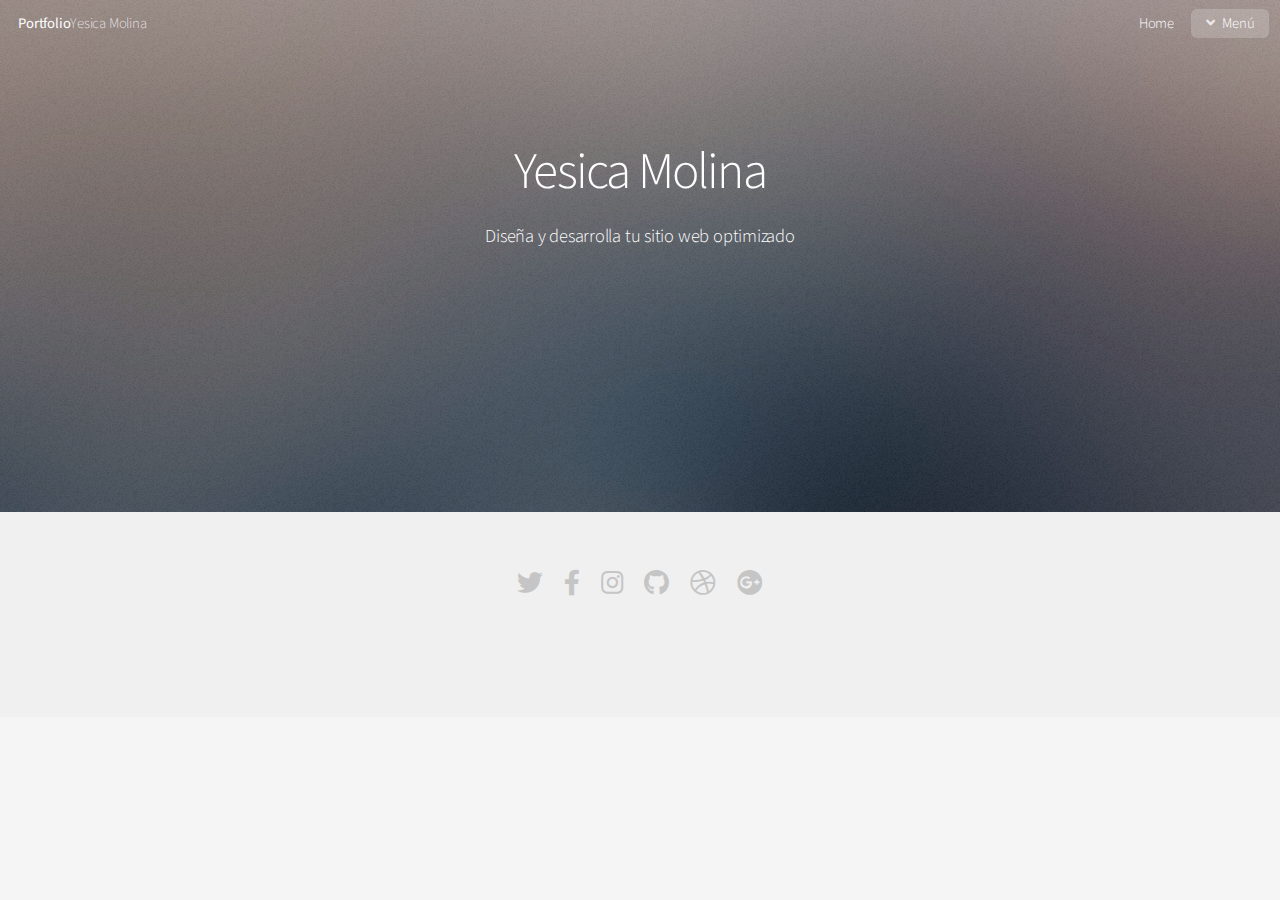
==== index.html @ 693f49d5 "primer commit" ====
<!DOCTYPE HTML>
<html>
	<head>
	<title>Portfolio Yesica Molina</title>
	<meta charset="utf-8">
	<meta name="viewport" content="width=device-width, initial-scale=1, user-scalable=no">
	<link rel="stylesheet" href="assets/css/main.css">
	<link href="https://cdn.jsdelivr.net/npm/bootstrap@5.2.0/dist/css/bootstrap.min.css" rel="stylesheet" integrity="sha384-gH2yIJqKdNHPEq0n4Mqa/HGKIhSkIHeL5AyhkYV8i59U5AR6csBvApHHNl/vI1Bx" crossorigin="anonymous">
</head>
<body class="landing">
	<div id="page-wrapper">

		<!-- Header -->
			<header id="header" class="reveal alt" style="">
				<h1><a href="index.html">Portfolio</a>Yesica Molina</h1>
				<nav id="nav">
					<ul>
						<li style="white-space: nowrap;"><a href="index.html">Home</a></li>
						<li class="opener active" style="user-select: none; cursor: pointer; white-space: nowrap; opacity: 1;">
							<a href="#" class="icon solid fa-angle-down">Men&uacute;</a>
							
						<ul class="" style="user-select: none; display: none; position: absolute;">
								<li style="white-space: nowrap;"><a href="nosotros.html" style="display: block;">Nosotros</a></li>
								<li style="white-space: nowrap;"><a href="portfolio.html" style="display: block;">Portfolio</a></li>
								<li style="white-space: nowrap;"><a href="servicios.html" style="display: block;">Servicios</a></li>
								<li style="white-space: nowrap;"><a href="contacto.html" style="display: block;">Contacto</a></li>
								<li class="opener" style="user-select: none; cursor: pointer; white-space: nowrap;"></li>

							</ul>
					</ul>
				</nav>
			</header>

		<!-- Banner -->
			<section id="banner">
				<h2>Yesica Molina</h2>
				<p>Diseña y desarrolla tu sitio web optimizado</p>

			</section>

		<!-- Footer -->
			<footer id="footer">
				<ul class="icons">
					<li><a href="#" class="icon brands fa-twitter"><span class="label">Twitter</span></a></li>
					<li><a href="#" class="icon brands fa-facebook-f"><span class="label">Facebook</span></a></li>
					<li><a href="#" class="icon brands fa-instagram"><span class="label">Instagram</span></a></li>
					<li><a href="#" class="icon brands fa-github"><span class="label">Github</span></a></li>
					<li><a href="#" class="icon brands fa-dribbble"><span class="label">Dribbble</span></a></li>
					<li><a href="#" class="icon brands fa-google-plus"><span class="label">Google+</span></a></li>
				</ul>

			</footer>

	</div>

	<!-- Scripts -->
		<script src="assets/js/jquery.min.js"></script>
		<script src="assets/js/jquery.dropotron.min.js"></script>
		<script src="assets/js/jquery.scrollex.min.js"></script>
		<script src="assets/js/browser.min.js"></script>
		<script src="assets/js/breakpoints.min.js"></script>
		<script src="assets/js/util.js"></script>
		<script src="assets/js/main.js"></script>

</body>
</html>
---- assets/css/main.css ----
@import url("fontawesome-all.min.css");
@import url("https://fonts.googleapis.com/css?family=Source+Sans+Pro:300,400,300italic,400italic");


	html, body, div, span, applet, object,
	iframe, h1, h2, h3, h4, h5, h6, p, blockquote,
	pre, a, abbr, acronym, address, big, cite,
	code, del, dfn, em, img, ins, kbd, q, s, samp,
	small, strike, strong, sub, sup, tt, var, b,
	u, i, center, dl, dt, dd, ol, ul, li, fieldset,
	form, label, legend, table, caption, tbody,
	tfoot, thead, tr, th, td, article, aside,
	canvas, details, embed, figure, figcaption,
	footer, header, hgroup, menu, nav, output, ruby,
	section, summary, time, mark, audio, video {
		margin: 0;
		padding: 0;
		border: 0;
		font-size: 100%;
		font: inherit;
		vertical-align: baseline;
	}

	article, aside, details, figcaption, figure,
	footer, header, hgroup, menu, nav, section {
		display: block;
	}

	body {
		line-height: 1;
	}

	ol, ul {
		list-style: none;
	}

	blockquote, q {
		quotes: none;
	}

		blockquote:before, blockquote:after, q:before, q:after {
			content: '';
			content: none;
		}

	table {
		border-collapse: collapse;
		border-spacing: 0;
	}

	body {
		-webkit-text-size-adjust: none;
	}

	mark {
		background-color: transparent;
		color: inherit;
	}

	input::-moz-focus-inner {
		border: 0;
		padding: 0;
	}

	input, select, textarea {
		-moz-appearance: none;
		-webkit-appearance: none;
		-ms-appearance: none;
		appearance: none;
	}

/* Basic */

	@-ms-viewport {
		width: device-width;
	}

	body {
		-ms-overflow-style: scrollbar;
	}

	@media screen and (max-width: 480px) {

		html, body {
			min-width: 320px;
		}

	}

	html {
		box-sizing: border-box;
	}

	*, *:before, *:after {
		box-sizing: inherit;
	}

	body {
		background: #f5f5f5;
	}

	body, input, select, textarea {
		color: #777;
		font-family: "Source Sans Pro", sans-serif;
		font-size: 16pt;
		font-weight: 300;
		line-height: 1.65em;
		letter-spacing: -0.015em;
	}

	a {
		-moz-transition: color 0.2s ease-in-out, border-bottom-color 0.2s ease-in-out;
		-webkit-transition: color 0.2s ease-in-out, border-bottom-color 0.2s ease-in-out;
		-ms-transition: color 0.2s ease-in-out, border-bottom-color 0.2s ease-in-out;
		transition: color 0.2s ease-in-out, border-bottom-color 0.2s ease-in-out;
		border-bottom: dotted 1px;
		color: #e89980;
		text-decoration: none;
	}

		a:hover {
			border-bottom-color: transparent;
		}

	strong, b {
		color: #646464;
		font-weight: 400;
	}

	em, i {
		font-style: italic;
	}

	p {
		margin: 0 0 2em 0;
	}

	h1, h2, h3, h4, h5, h6 {
		color: #646464;
		font-weight: 300;
		line-height: 1em;
		margin: 0 0 0.5em 0;
	}

		h1 a, h2 a, h3 a, h4 a, h5 a, h6 a {
			color: inherit;
			text-decoration: none;
		}

	h2 {
		font-size: 2.25em;
		line-height: 1.5em;
		letter-spacing: -0.035em;
	}

	h3 {
		font-size: 1.75em;
		line-height: 1.5em;
		letter-spacing: -0.025em;
	}

	h4 {
		font-size: 1.1em;
		line-height: 1.5em;
		letter-spacing: 0;
	}

	h5 {
		font-size: 0.9em;
		line-height: 1.5em;
		letter-spacing: 0;
	}

	h6 {
		font-size: 0.7em;
		line-height: 1.5em;
		letter-spacing: 0;
	}

	sub {
		font-size: 0.8em;
		position: relative;
		top: 0.5em;
	}

	sup {
		font-size: 0.8em;
		position: relative;
		top: -0.5em;
	}

	hr {
		border: 0;
		border-bottom: solid 2px #e5e5e5;
		margin: 2em 0;
	}

		hr.major {
			margin: 3em 0;
		}

	blockquote {
		border-left: solid 4px #e5e5e5;
		font-style: italic;
		margin: 0 0 2em 0;
		padding: 0.5em 0 0.5em 2em;
	}

	pre {
		-webkit-overflow-scrolling: touch;
		background: #f8f8f8;
		border-radius: 6px;
		border: solid 1px #e5e5e5;
		font-family: monospace;
		font-size: 0.9em;
		line-height: 1.75em;
		margin: 0 0 2em 0;
		overflow-x: auto;
		padding: 1em 1.5em;
	}

	code {
		background: #f8f8f8;
		border-radius: 6px;
		border: solid 1px #e5e5e5;
		font-family: monospace;
		font-size: 0.9em;
		margin: 0 0.25em;
		padding: 0.25em 0.65em;
	}

	.align-left {
		text-align: left;
	}

	.align-center {
		text-align: center;
	}

	.align-right {
		text-align: right;
	}

/* Row */

	.row {
		display: flex;
		flex-wrap: wrap;
		box-sizing: border-box;
		align-items: stretch;
	}

		.row > * {
			box-sizing: border-box;
		}

		.row.gtr-uniform > * > :last-child {
			margin-bottom: 0;
		}

		.row.aln-left {
			justify-content: flex-start;
		}

		.row.aln-center {
			justify-content: center;
		}

		.row.aln-right {
			justify-content: flex-end;
		}

		.row.aln-top {
			align-items: flex-start;
		}

		.row.aln-middle {
			align-items: center;
		}

		.row.aln-bottom {
			align-items: flex-end;
		}

		.row > .imp {
			order: -1;
		}

		.row > .col-1 {
			width: 8.33333%;
		}

		.row > .off-1 {
			margin-left: 8.33333%;
		}

		.row > .col-2 {
			width: 16.66667%;
		}

		.row > .off-2 {
			margin-left: 16.66667%;
		}

		.row > .col-3 {
			width: 25%;
		}

		.row > .off-3 {
			margin-left: 25%;
		}

		.row > .col-4 {
			width: 33.33333%;
		}

		.row > .off-4 {
			margin-left: 33.33333%;
		}

		.row > .col-5 {
			width: 41.66667%;
		}

		.row > .off-5 {
			margin-left: 41.66667%;
		}

		.row > .col-6 {
			width: 50%;
		}

		.row > .off-6 {
			margin-left: 50%;
		}

		.row > .col-7 {
			width: 58.33333%;
		}

		.row > .off-7 {
			margin-left: 58.33333%;
		}

		.row > .col-8 {
			width: 66.66667%;
		}

		.row > .off-8 {
			margin-left: 66.66667%;
		}

		.row > .col-9 {
			width: 75%;
		}

		.row > .off-9 {
			margin-left: 75%;
		}

		.row > .col-10 {
			width: 83.33333%;
		}

		.row > .off-10 {
			margin-left: 83.33333%;
		}

		.row > .col-11 {
			width: 91.66667%;
		}

		.row > .off-11 {
			margin-left: 91.66667%;
		}

		.row > .col-12 {
			width: 100%;
		}

		.row > .off-12 {
			margin-left: 100%;
		}

		.row.gtr-0 {
			margin-top: 0;
			margin-left: 0em;
		}

			.row.gtr-0 > * {
				padding: 0 0 0 0em;
			}

			.row.gtr-0.gtr-uniform {
				margin-top: 0em;
			}

				.row.gtr-0.gtr-uniform > * {
					padding-top: 0em;
				}

		.row.gtr-25 {
			margin-top: 0;
			margin-left: -0.5em;
		}

			.row.gtr-25 > * {
				padding: 0 0 0 0.5em;
			}

			.row.gtr-25.gtr-uniform {
				margin-top: -0.5em;
			}

				.row.gtr-25.gtr-uniform > * {
					padding-top: 0.5em;
				}

		.row.gtr-50 {
			margin-top: 0;
			margin-left: -1em;
		}

			.row.gtr-50 > * {
				padding: 0 0 0 1em;
			}

			.row.gtr-50.gtr-uniform {
				margin-top: -1em;
			}

				.row.gtr-50.gtr-uniform > * {
					padding-top: 1em;
				}

		.row {
			margin-top: 0;
			margin-left: -2em;
		}

			.row > * {
				padding: 0 0 0 2em;
			}

			.row.gtr-uniform {
				margin-top: -2em;
			}

				.row.gtr-uniform > * {
					padding-top: 2em;
				}

		.row.gtr-150 {
			margin-top: 0;
			margin-left: -3em;
		}

			.row.gtr-150 > * {
				padding: 0 0 0 3em;
			}

			.row.gtr-150.gtr-uniform {
				margin-top: -3em;
			}

				.row.gtr-150.gtr-uniform > * {
					padding-top: 3em;
				}

		.row.gtr-200 {
			margin-top: 0;
			margin-left: -4em;
		}

			.row.gtr-200 > * {
				padding: 0 0 0 4em;
			}

			.row.gtr-200.gtr-uniform {
				margin-top: -4em;
			}

				.row.gtr-200.gtr-uniform > * {
					padding-top: 4em;
				}

		@media screen and (max-width: 1680px) {

			.row {
				display: flex;
				flex-wrap: wrap;
				box-sizing: border-box;
				align-items: stretch;
			}

				.row > * {
					box-sizing: border-box;
				}

				.row.gtr-uniform > * > :last-child {
					margin-bottom: 0;
				}

				.row.aln-left {
					justify-content: flex-start;
				}

				.row.aln-center {
					justify-content: center;
				}

				.row.aln-right {
					justify-content: flex-end;
				}

				.row.aln-top {
					align-items: flex-start;
				}

				.row.aln-middle {
					align-items: center;
				}

				.row.aln-bottom {
					align-items: flex-end;
				}

				.row > .imp-wide {
					order: -1;
				}

				.row > .col-1-wide {
					width: 8.33333%;
				}

				.row > .off-1-wide {
					margin-left: 8.33333%;
				}

				.row > .col-2-wide {
					width: 16.66667%;
				}

				.row > .off-2-wide {
					margin-left: 16.66667%;
				}

				.row > .col-3-wide {
					width: 25%;
				}

				.row > .off-3-wide {
					margin-left: 25%;
				}

				.row > .col-4-wide {
					width: 33.33333%;
				}

				.row > .off-4-wide {
					margin-left: 33.33333%;
				}

				.row > .col-5-wide {
					width: 41.66667%;
				}

				.row > .off-5-wide {
					margin-left: 41.66667%;
				}

				.row > .col-6-wide {
					width: 50%;
				}

				.row > .off-6-wide {
					margin-left: 50%;
				}

				.row > .col-7-wide {
					width: 58.33333%;
				}

				.row > .off-7-wide {
					margin-left: 58.33333%;
				}

				.row > .col-8-wide {
					width: 66.66667%;
				}

				.row > .off-8-wide {
					margin-left: 66.66667%;
				}

				.row > .col-9-wide {
					width: 75%;
				}

				.row > .off-9-wide {
					margin-left: 75%;
				}

				.row > .col-10-wide {
					width: 83.33333%;
				}

				.row > .off-10-wide {
					margin-left: 83.33333%;
				}

				.row > .col-11-wide {
					width: 91.66667%;
				}

				.row > .off-11-wide {
					margin-left: 91.66667%;
				}

				.row > .col-12-wide {
					width: 100%;
				}

				.row > .off-12-wide {
					margin-left: 100%;
				}

				.row.gtr-0 {
					margin-top: 0;
					margin-left: 0em;
				}

					.row.gtr-0 > * {
						padding: 0 0 0 0em;
					}

					.row.gtr-0.gtr-uniform {
						margin-top: 0em;
					}

						.row.gtr-0.gtr-uniform > * {
							padding-top: 0em;
						}

				.row.gtr-25 {
					margin-top: 0;
					margin-left: -0.5em;
				}

					.row.gtr-25 > * {
						padding: 0 0 0 0.5em;
					}

					.row.gtr-25.gtr-uniform {
						margin-top: -0.5em;
					}

						.row.gtr-25.gtr-uniform > * {
							padding-top: 0.5em;
						}

				.row.gtr-50 {
					margin-top: 0;
					margin-left: -1em;
				}

					.row.gtr-50 > * {
						padding: 0 0 0 1em;
					}

					.row.gtr-50.gtr-uniform {
						margin-top: -1em;
					}

						.row.gtr-50.gtr-uniform > * {
							padding-top: 1em;
						}

				.row {
					margin-top: 0;
					margin-left: -2em;
				}

					.row > * {
						padding: 0 0 0 2em;
					}

					.row.gtr-uniform {
						margin-top: -2em;
					}

						.row.gtr-uniform > * {
							padding-top: 2em;
						}

				.row.gtr-150 {
					margin-top: 0;
					margin-left: -3em;
				}

					.row.gtr-150 > * {
						padding: 0 0 0 3em;
					}

					.row.gtr-150.gtr-uniform {
						margin-top: -3em;
					}

						.row.gtr-150.gtr-uniform > * {
							padding-top: 3em;
						}

				.row.gtr-200 {
					margin-top: 0;
					margin-left: -4em;
				}

					.row.gtr-200 > * {
						padding: 0 0 0 4em;
					}

					.row.gtr-200.gtr-uniform {
						margin-top: -4em;
					}

						.row.gtr-200.gtr-uniform > * {
							padding-top: 4em;
						}

		}

		@media screen and (max-width: 1280px) {

			.row {
				display: flex;
				flex-wrap: wrap;
				box-sizing: border-box;
				align-items: stretch;
			}

				.row > * {
					box-sizing: border-box;
				}

				.row.gtr-uniform > * > :last-child {
					margin-bottom: 0;
				}

				.row.aln-left {
					justify-content: flex-start;
				}

				.row.aln-center {
					justify-content: center;
				}

				.row.aln-right {
					justify-content: flex-end;
				}

				.row.aln-top {
					align-items: flex-start;
				}

				.row.aln-middle {
					align-items: center;
				}

				.row.aln-bottom {
					align-items: flex-end;
				}

				.row > .imp-normal {
					order: -1;
				}

				.row > .col-1-normal {
					width: 8.33333%;
				}

				.row > .off-1-normal {
					margin-left: 8.33333%;
				}

				.row > .col-2-normal {
					width: 16.66667%;
				}

				.row > .off-2-normal {
					margin-left: 16.66667%;
				}

				.row > .col-3-normal {
					width: 25%;
				}

				.row > .off-3-normal {
					margin-left: 25%;
				}

				.row > .col-4-normal {
					width: 33.33333%;
				}

				.row > .off-4-normal {
					margin-left: 33.33333%;
				}

				.row > .col-5-normal {
					width: 41.66667%;
				}

				.row > .off-5-normal {
					margin-left: 41.66667%;
				}

				.row > .col-6-normal {
					width: 50%;
				}

				.row > .off-6-normal {
					margin-left: 50%;
				}

				.row > .col-7-normal {
					width: 58.33333%;
				}

				.row > .off-7-normal {
					margin-left: 58.33333%;
				}

				.row > .col-8-normal {
					width: 66.66667%;
				}

				.row > .off-8-normal {
					margin-left: 66.66667%;
				}

				.row > .col-9-normal {
					width: 75%;
				}

				.row > .off-9-normal {
					margin-left: 75%;
				}

				.row > .col-10-normal {
					width: 83.33333%;
				}

				.row > .off-10-normal {
					margin-left: 83.33333%;
				}

				.row > .col-11-normal {
					width: 91.66667%;
				}

				.row > .off-11-normal {
					margin-left: 91.66667%;
				}

				.row > .col-12-normal {
					width: 100%;
				}

				.row > .off-12-normal {
					margin-left: 100%;
				}

				.row.gtr-0 {
					margin-top: 0;
					margin-left: 0em;
				}

					.row.gtr-0 > * {
						padding: 0 0 0 0em;
					}

					.row.gtr-0.gtr-uniform {
						margin-top: 0em;
					}

						.row.gtr-0.gtr-uniform > * {
							padding-top: 0em;
						}

				.row.gtr-25 {
					margin-top: 0;
					margin-left: -0.5em;
				}

					.row.gtr-25 > * {
						padding: 0 0 0 0.5em;
					}

					.row.gtr-25.gtr-uniform {
						margin-top: -0.5em;
					}

						.row.gtr-25.gtr-uniform > * {
							padding-top: 0.5em;
						}

				.row.gtr-50 {
					margin-top: 0;
					margin-left: -1em;
				}

					.row.gtr-50 > * {
						padding: 0 0 0 1em;
					}

					.row.gtr-50.gtr-uniform {
						margin-top: -1em;
					}

						.row.gtr-50.gtr-uniform > * {
							padding-top: 1em;
						}

				.row {
					margin-top: 0;
					margin-left: -2em;
				}

					.row > * {
						padding: 0 0 0 2em;
					}

					.row.gtr-uniform {
						margin-top: -2em;
					}

						.row.gtr-uniform > * {
							padding-top: 2em;
						}

				.row.gtr-150 {
					margin-top: 0;
					margin-left: -3em;
				}

					.row.gtr-150 > * {
						padding: 0 0 0 3em;
					}

					.row.gtr-150.gtr-uniform {
						margin-top: -3em;
					}

						.row.gtr-150.gtr-uniform > * {
							padding-top: 3em;
						}

				.row.gtr-200 {
					margin-top: 0;
					margin-left: -4em;
				}

					.row.gtr-200 > * {
						padding: 0 0 0 4em;
					}

					.row.gtr-200.gtr-uniform {
						margin-top: -4em;
					}

						.row.gtr-200.gtr-uniform > * {
							padding-top: 4em;
						}

		}

		@media screen and (max-width: 980px) {

			.row {
				display: flex;
				flex-wrap: wrap;
				box-sizing: border-box;
				align-items: stretch;
			}

				.row > * {
					box-sizing: border-box;
				}

				.row.gtr-uniform > * > :last-child {
					margin-bottom: 0;
				}

				.row.aln-left {
					justify-content: flex-start;
				}

				.row.aln-center {
					justify-content: center;
				}

				.row.aln-right {
					justify-content: flex-end;
				}

				.row.aln-top {
					align-items: flex-start;
				}

				.row.aln-middle {
					align-items: center;
				}

				.row.aln-bottom {
					align-items: flex-end;
				}

				.row > .imp-narrow {
					order: -1;
				}

				.row > .col-1-narrow {
					width: 8.33333%;
				}

				.row > .off-1-narrow {
					margin-left: 8.33333%;
				}

				.row > .col-2-narrow {
					width: 16.66667%;
				}

				.row > .off-2-narrow {
					margin-left: 16.66667%;
				}

				.row > .col-3-narrow {
					width: 25%;
				}

				.row > .off-3-narrow {
					margin-left: 25%;
				}

				.row > .col-4-narrow {
					width: 33.33333%;
				}

				.row > .off-4-narrow {
					margin-left: 33.33333%;
				}

				.row > .col-5-narrow {
					width: 41.66667%;
				}

				.row > .off-5-narrow {
					margin-left: 41.66667%;
				}

				.row > .col-6-narrow {
					width: 50%;
				}

				.row > .off-6-narrow {
					margin-left: 50%;
				}

				.row > .col-7-narrow {
					width: 58.33333%;
				}

				.row > .off-7-narrow {
					margin-left: 58.33333%;
				}

				.row > .col-8-narrow {
					width: 66.66667%;
				}

				.row > .off-8-narrow {
					margin-left: 66.66667%;
				}

				.row > .col-9-narrow {
					width: 75%;
				}

				.row > .off-9-narrow {
					margin-left: 75%;
				}

				.row > .col-10-narrow {
					width: 83.33333%;
				}

				.row > .off-10-narrow {
					margin-left: 83.33333%;
				}

				.row > .col-11-narrow {
					width: 91.66667%;
				}

				.row > .off-11-narrow {
					margin-left: 91.66667%;
				}

				.row > .col-12-narrow {
					width: 100%;
				}

				.row > .off-12-narrow {
					margin-left: 100%;
				}

				.row.gtr-0 {
					margin-top: 0;
					margin-left: 0em;
				}

					.row.gtr-0 > * {
						padding: 0 0 0 0em;
					}

					.row.gtr-0.gtr-uniform {
						margin-top: 0em;
					}

						.row.gtr-0.gtr-uniform > * {
							padding-top: 0em;
						}

				.row.gtr-25 {
					margin-top: 0;
					margin-left: -0.5em;
				}

					.row.gtr-25 > * {
						padding: 0 0 0 0.5em;
					}

					.row.gtr-25.gtr-uniform {
						margin-top: -0.5em;
					}

						.row.gtr-25.gtr-uniform > * {
							padding-top: 0.5em;
						}

				.row.gtr-50 {
					margin-top: 0;
					margin-left: -1em;
				}

					.row.gtr-50 > * {
						padding: 0 0 0 1em;
					}

					.row.gtr-50.gtr-uniform {
						margin-top: -1em;
					}

						.row.gtr-50.gtr-uniform > * {
							padding-top: 1em;
						}

				.row {
					margin-top: 0;
					margin-left: -2em;
				}

					.row > * {
						padding: 0 0 0 2em;
					}

					.row.gtr-uniform {
						margin-top: -2em;
					}

						.row.gtr-uniform > * {
							padding-top: 2em;
						}

				.row.gtr-150 {
					margin-top: 0;
					margin-left: -3em;
				}

					.row.gtr-150 > * {
						padding: 0 0 0 3em;
					}

					.row.gtr-150.gtr-uniform {
						margin-top: -3em;
					}

						.row.gtr-150.gtr-uniform > * {
							padding-top: 3em;
						}

				.row.gtr-200 {
					margin-top: 0;
					margin-left: -4em;
				}

					.row.gtr-200 > * {
						padding: 0 0 0 4em;
					}

					.row.gtr-200.gtr-uniform {
						margin-top: -4em;
					}

						.row.gtr-200.gtr-uniform > * {
							padding-top: 4em;
						}

		}

		@media screen and (max-width: 840px) {

			.row {
				display: flex;
				flex-wrap: wrap;
				box-sizing: border-box;
				align-items: stretch;
			}

				.row > * {
					box-sizing: border-box;
				}

				.row.gtr-uniform > * > :last-child {
					margin-bottom: 0;
				}

				.row.aln-left {
					justify-content: flex-start;
				}

				.row.aln-center {
					justify-content: center;
				}

				.row.aln-right {
					justify-content: flex-end;
				}

				.row.aln-top {
					align-items: flex-start;
				}

				.row.aln-middle {
					align-items: center;
				}

				.row.aln-bottom {
					align-items: flex-end;
				}

				.row > .imp-narrower {
					order: -1;
				}

				.row > .col-1-narrower {
					width: 8.33333%;
				}

				.row > .off-1-narrower {
					margin-left: 8.33333%;
				}

				.row > .col-2-narrower {
					width: 16.66667%;
				}

				.row > .off-2-narrower {
					margin-left: 16.66667%;
				}

				.row > .col-3-narrower {
					width: 25%;
				}

				.row > .off-3-narrower {
					margin-left: 25%;
				}

				.row > .col-4-narrower {
					width: 33.33333%;
				}

				.row > .off-4-narrower {
					margin-left: 33.33333%;
				}

				.row > .col-5-narrower {
					width: 41.66667%;
				}

				.row > .off-5-narrower {
					margin-left: 41.66667%;
				}

				.row > .col-6-narrower {
					width: 50%;
				}

				.row > .off-6-narrower {
					margin-left: 50%;
				}

				.row > .col-7-narrower {
					width: 58.33333%;
				}

				.row > .off-7-narrower {
					margin-left: 58.33333%;
				}

				.row > .col-8-narrower {
					width: 66.66667%;
				}

				.row > .off-8-narrower {
					margin-left: 66.66667%;
				}

				.row > .col-9-narrower {
					width: 75%;
				}

				.row > .off-9-narrower {
					margin-left: 75%;
				}

				.row > .col-10-narrower {
					width: 83.33333%;
				}

				.row > .off-10-narrower {
					margin-left: 83.33333%;
				}

				.row > .col-11-narrower {
					width: 91.66667%;
				}

				.row > .off-11-narrower {
					margin-left: 91.66667%;
				}

				.row > .col-12-narrower {
					width: 100%;
				}

				.row > .off-12-narrower {
					margin-left: 100%;
				}

				.row.gtr-0 {
					margin-top: 0;
					margin-left: 0em;
				}

					.row.gtr-0 > * {
						padding: 0 0 0 0em;
					}

					.row.gtr-0.gtr-uniform {
						margin-top: 0em;
					}

						.row.gtr-0.gtr-uniform > * {
							padding-top: 0em;
						}

				.row.gtr-25 {
					margin-top: 0;
					margin-left: -0.5em;
				}

					.row.gtr-25 > * {
						padding: 0 0 0 0.5em;
					}

					.row.gtr-25.gtr-uniform {
						margin-top: -0.5em;
					}

						.row.gtr-25.gtr-uniform > * {
							padding-top: 0.5em;
						}

				.row.gtr-50 {
					margin-top: 0;
					margin-left: -1em;
				}

					.row.gtr-50 > * {
						padding: 0 0 0 1em;
					}

					.row.gtr-50.gtr-uniform {
						margin-top: -1em;
					}

						.row.gtr-50.gtr-uniform > * {
							padding-top: 1em;
						}

				.row {
					margin-top: 0;
					margin-left: -2em;
				}

					.row > * {
						padding: 0 0 0 2em;
					}

					.row.gtr-uniform {
						margin-top: -2em;
					}

						.row.gtr-uniform > * {
							padding-top: 2em;
						}

				.row.gtr-150 {
					margin-top: 0;
					margin-left: -3em;
				}

					.row.gtr-150 > * {
						padding: 0 0 0 3em;
					}

					.row.gtr-150.gtr-uniform {
						margin-top: -3em;
					}

						.row.gtr-150.gtr-uniform > * {
							padding-top: 3em;
						}

				.row.gtr-200 {
					margin-top: 0;
					margin-left: -4em;
				}

					.row.gtr-200 > * {
						padding: 0 0 0 4em;
					}

					.row.gtr-200.gtr-uniform {
						margin-top: -4em;
					}

						.row.gtr-200.gtr-uniform > * {
							padding-top: 4em;
						}

		}

		@media screen and (max-width: 736px) {

			.row {
				display: flex;
				flex-wrap: wrap;
				box-sizing: border-box;
				align-items: stretch;
			}

				.row > * {
					box-sizing: border-box;
				}

				.row.gtr-uniform > * > :last-child {
					margin-bottom: 0;
				}

				.row.aln-left {
					justify-content: flex-start;
				}

				.row.aln-center {
					justify-content: center;
				}

				.row.aln-right {
					justify-content: flex-end;
				}

				.row.aln-top {
					align-items: flex-start;
				}

				.row.aln-middle {
					align-items: center;
				}

				.row.aln-bottom {
					align-items: flex-end;
				}

				.row > .imp-mobile {
					order: -1;
				}

				.row > .col-1-mobile {
					width: 8.33333%;
				}

				.row > .off-1-mobile {
					margin-left: 8.33333%;
				}

				.row > .col-2-mobile {
					width: 16.66667%;
				}

				.row > .off-2-mobile {
					margin-left: 16.66667%;
				}

				.row > .col-3-mobile {
					width: 25%;
				}

				.row > .off-3-mobile {
					margin-left: 25%;
				}

				.row > .col-4-mobile {
					width: 33.33333%;
				}

				.row > .off-4-mobile {
					margin-left: 33.33333%;
				}

				.row > .col-5-mobile {
					width: 41.66667%;
				}

				.row > .off-5-mobile {
					margin-left: 41.66667%;
				}

				.row > .col-6-mobile {
					width: 50%;
				}

				.row > .off-6-mobile {
					margin-left: 50%;
				}

				.row > .col-7-mobile {
					width: 58.33333%;
				}

				.row > .off-7-mobile {
					margin-left: 58.33333%;
				}

				.row > .col-8-mobile {
					width: 66.66667%;
				}

				.row > .off-8-mobile {
					margin-left: 66.66667%;
				}

				.row > .col-9-mobile {
					width: 75%;
				}

				.row > .off-9-mobile {
					margin-left: 75%;
				}

				.row > .col-10-mobile {
					width: 83.33333%;
				}

				.row > .off-10-mobile {
					margin-left: 83.33333%;
				}

				.row > .col-11-mobile {
					width: 91.66667%;
				}

				.row > .off-11-mobile {
					margin-left: 91.66667%;
				}

				.row > .col-12-mobile {
					width: 100%;
				}

				.row > .off-12-mobile {
					margin-left: 100%;
				}

				.row.gtr-0 {
					margin-top: 0;
					margin-left: 0em;
				}

					.row.gtr-0 > * {
						padding: 0 0 0 0em;
					}

					.row.gtr-0.gtr-uniform {
						margin-top: 0em;
					}

						.row.gtr-0.gtr-uniform > * {
							padding-top: 0em;
						}

				.row.gtr-25 {
					margin-top: 0;
					margin-left: -0.5em;
				}

					.row.gtr-25 > * {
						padding: 0 0 0 0.5em;
					}

					.row.gtr-25.gtr-uniform {
						margin-top: -0.5em;
					}

						.row.gtr-25.gtr-uniform > * {
							padding-top: 0.5em;
						}

				.row.gtr-50 {
					margin-top: 0;
					margin-left: -1em;
				}

					.row.gtr-50 > * {
						padding: 0 0 0 1em;
					}

					.row.gtr-50.gtr-uniform {
						margin-top: -1em;
					}

						.row.gtr-50.gtr-uniform > * {
							padding-top: 1em;
						}

				.row {
					margin-top: 0;
					margin-left: -2em;
				}

					.row > * {
						padding: 0 0 0 2em;
					}

					.row.gtr-uniform {
						margin-top: -2em;
					}

						.row.gtr-uniform > * {
							padding-top: 2em;
						}

				.row.gtr-150 {
					margin-top: 0;
					margin-left: -3em;
				}

					.row.gtr-150 > * {
						padding: 0 0 0 3em;
					}

					.row.gtr-150.gtr-uniform {
						margin-top: -3em;
					}

						.row.gtr-150.gtr-uniform > * {
							padding-top: 3em;
						}

				.row.gtr-200 {
					margin-top: 0;
					margin-left: -4em;
				}

					.row.gtr-200 > * {
						padding: 0 0 0 4em;
					}

					.row.gtr-200.gtr-uniform {
						margin-top: -4em;
					}

						.row.gtr-200.gtr-uniform > * {
							padding-top: 4em;
						}

		}

		@media screen and (max-width: 480px) {

			.row {
				display: flex;
				flex-wrap: wrap;
				box-sizing: border-box;
				align-items: stretch;
			}

				.row > * {
					box-sizing: border-box;
				}

				.row.gtr-uniform > * > :last-child {
					margin-bottom: 0;
				}

				.row.aln-left {
					justify-content: flex-start;
				}

				.row.aln-center {
					justify-content: center;
				}

				.row.aln-right {
					justify-content: flex-end;
				}

				.row.aln-top {
					align-items: flex-start;
				}

				.row.aln-middle {
					align-items: center;
				}

				.row.aln-bottom {
					align-items: flex-end;
				}

				.row > .imp-mobilep {
					order: -1;
				}

				.row > .col-1-mobilep {
					width: 8.33333%;
				}

				.row > .off-1-mobilep {
					margin-left: 8.33333%;
				}

				.row > .col-2-mobilep {
					width: 16.66667%;
				}

				.row > .off-2-mobilep {
					margin-left: 16.66667%;
				}

				.row > .col-3-mobilep {
					width: 25%;
				}

				.row > .off-3-mobilep {
					margin-left: 25%;
				}

				.row > .col-4-mobilep {
					width: 33.33333%;
				}

				.row > .off-4-mobilep {
					margin-left: 33.33333%;
				}

				.row > .col-5-mobilep {
					width: 41.66667%;
				}

				.row > .off-5-mobilep {
					margin-left: 41.66667%;
				}

				.row > .col-6-mobilep {
					width: 50%;
				}

				.row > .off-6-mobilep {
					margin-left: 50%;
				}

				.row > .col-7-mobilep {
					width: 58.33333%;
				}

				.row > .off-7-mobilep {
					margin-left: 58.33333%;
				}

				.row > .col-8-mobilep {
					width: 66.66667%;
				}

				.row > .off-8-mobilep {
					margin-left: 66.66667%;
				}

				.row > .col-9-mobilep {
					width: 75%;
				}

				.row > .off-9-mobilep {
					margin-left: 75%;
				}

				.row > .col-10-mobilep {
					width: 83.33333%;
				}

				.row > .off-10-mobilep {
					margin-left: 83.33333%;
				}

				.row > .col-11-mobilep {
					width: 91.66667%;
				}

				.row > .off-11-mobilep {
					margin-left: 91.66667%;
				}

				.row > .col-12-mobilep {
					width: 100%;
				}

				.row > .off-12-mobilep {
					margin-left: 100%;
				}

				.row.gtr-0 {
					margin-top: 0;
					margin-left: 0em;
				}

					.row.gtr-0 > * {
						padding: 0 0 0 0em;
					}

					.row.gtr-0.gtr-uniform {
						margin-top: 0em;
					}

						.row.gtr-0.gtr-uniform > * {
							padding-top: 0em;
						}

				.row.gtr-25 {
					margin-top: 0;
					margin-left: -0.5em;
				}

					.row.gtr-25 > * {
						padding: 0 0 0 0.5em;
					}

					.row.gtr-25.gtr-uniform {
						margin-top: -0.5em;
					}

						.row.gtr-25.gtr-uniform > * {
							padding-top: 0.5em;
						}

				.row.gtr-50 {
					margin-top: 0;
					margin-left: -1em;
				}

					.row.gtr-50 > * {
						padding: 0 0 0 1em;
					}

					.row.gtr-50.gtr-uniform {
						margin-top: -1em;
					}

						.row.gtr-50.gtr-uniform > * {
							padding-top: 1em;
						}

				.row {
					margin-top: 0;
					margin-left: -2em;
				}

					.row > * {
						padding: 0 0 0 2em;
					}

					.row.gtr-uniform {
						margin-top: -2em;
					}

						.row.gtr-uniform > * {
							padding-top: 2em;
						}

				.row.gtr-150 {
					margin-top: 0;
					margin-left: -3em;
				}

					.row.gtr-150 > * {
						padding: 0 0 0 3em;
					}

					.row.gtr-150.gtr-uniform {
						margin-top: -3em;
					}

						.row.gtr-150.gtr-uniform > * {
							padding-top: 3em;
						}

				.row.gtr-200 {
					margin-top: 0;
					margin-left: -4em;
				}

					.row.gtr-200 > * {
						padding: 0 0 0 4em;
					}

					.row.gtr-200.gtr-uniform {
						margin-top: -4em;
					}

						.row.gtr-200.gtr-uniform > * {
							padding-top: 4em;
						}

		}

/* Container */

	.container {
		margin: 0 auto;
		max-width: calc(100% - 5em);
		width: 60em;
	}

		.container.xsmall {
			width: 15em;
		}

		.container.small {
			width: 30em;
		}

		.container.medium {
			width: 45em;
		}

		.container.large {
			width: 75em;
		}

		.container.xlarge {
			width: 90em;
		}

		.container.max {
			width: 100%;
		}

		@media screen and (max-width: 840px) {

			.container {
				width: 100% !important;
			}

		}

		@media screen and (max-width: 736px) {

			.container {
				max-width: 100%;
			}

		}

/* Section/Article */

	section.special, article.special {
		text-align: center;
	}

	header p {
		color: #999;
		position: relative;
		margin: 0 0 1.5em 0;
		font-style: italic;
	}

	header h2 + p {
		font-size: 1.25em;
		margin-top: -1em;
		line-height: 1.5em;
	}

	header h3 + p {
		font-size: 1.1em;
		margin-top: -0.85em;
		line-height: 1.5em;
	}

	header h4 + p,
	header h5 + p,
	header h6 + p {
		font-size: 0.8em;
		margin-top: -0.5em;
		line-height: 1.5em;
	}

	header.major {
		padding: 1em 0;
		text-align: center;
	}

		header.major h2 {
			margin: 0;
		}

		header.major p {
			display: inline-block;
			border-top: solid 2px #e5e5e5;
			color: #777;
			margin: 1.5em 0 0 0;
			padding: 1.5em 0 0 0;
			font-style: normal;
		}

/* Form */

	form {
		margin: 0 0 2em 0;
	}

	label {
		color: #646464;
		display: block;
		font-size: 0.9em;
		font-weight: 300;
		margin: 0 0 1em 0;
	}

	input[type="text"],
	input[type="password"],
	input[type="email"],
	select,
	textarea {
		-moz-appearance: none;
		-webkit-appearance: none;
		-ms-appearance: none;
		appearance: none;
		background-color: #f8f8f8;
		border-radius: 6px;
		border: solid 1px #e5e5e5;
		color: inherit;
		display: block;
		outline: 0;
		padding: 0 1em;
		text-decoration: none;
		width: 100%;
	}

		input[type="text"]:invalid,
		input[type="password"]:invalid,
		input[type="email"]:invalid,
		select:invalid,
		textarea:invalid {
			box-shadow: none;
		}

		input[type="text"]:focus,
		input[type="password"]:focus,
		input[type="email"]:focus,
		select:focus,
		textarea:focus {
			border-color: #e89980;
			box-shadow: 0 0 0 2px #e89980;
		}

	select {
		background-image: url("data:image/svg+xml;charset=utf8,%3Csvg xmlns='http://www.w3.org/2000/svg' width='40' height='40' preserveAspectRatio='none' viewBox='0 0 40 40'%3E%3Cpath d='M9.4,12.3l10.4,10.4l10.4-10.4c0.2-0.2,0.5-0.4,0.9-0.4c0.3,0,0.6,0.1,0.9,0.4l3.3,3.3c0.2,0.2,0.4,0.5,0.4,0.9 c0,0.4-0.1,0.6-0.4,0.9L20.7,31.9c-0.2,0.2-0.5,0.4-0.9,0.4c-0.3,0-0.6-0.1-0.9-0.4L4.3,17.3c-0.2-0.2-0.4-0.5-0.4-0.9 c0-0.4,0.1-0.6,0.4-0.9l3.3-3.3c0.2-0.2,0.5-0.4,0.9-0.4S9.1,12.1,9.4,12.3z' fill='%23e5e5e5' /%3E%3C/svg%3E");
		background-size: 1.25em;
		background-repeat: no-repeat;
		background-position: calc(100% - 1em) center;
		height: 3em;
		padding-right: 3em;
		text-overflow: ellipsis;
	}

		select option {
			color: #777;
			background-color: #f5f5f5;
		}

		select:focus::-ms-value {
			background-color: transparent;
		}

		select::-ms-expand {
			display: none;
		}

	input[type="text"],
	input[type="password"],
	input[type="email"],
	select {
		height: 3em;
	}

	textarea {
		padding: 0.75em 1em;
	}

	input[type="checkbox"],
	input[type="radio"] {
		-moz-appearance: none;
		-webkit-appearance: none;
		-ms-appearance: none;
		appearance: none;
		display: block;
		float: left;
		margin-right: -2em;
		opacity: 0;
		width: 1em;
		z-index: -1;
	}

		input[type="checkbox"] + label,
		input[type="radio"] + label {
			text-decoration: none;
			color: #777;
			cursor: pointer;
			display: inline-block;
			font-size: 1em;
			font-weight: 300;
			padding-left: 2.55em;
			padding-right: 0.75em;
			position: relative;
		}

			input[type="checkbox"] + label:before,
			input[type="radio"] + label:before {
				-moz-osx-font-smoothing: grayscale;
				-webkit-font-smoothing: antialiased;
				display: inline-block;
				font-style: normal;
				font-variant: normal;
				text-rendering: auto;
				line-height: 1;
				text-transform: none !important;
				font-family: 'Font Awesome 5 Free';
				font-weight: 900;
			}

			input[type="checkbox"] + label:before,
			input[type="radio"] + label:before {
				background: #f8f8f8;
				border-radius: 6px;
				border: solid 1px #e5e5e5;
				content: '';
				display: inline-block;
				font-size: 0.8em;
				height: 2.25em;
				left: 0;
				line-height: 2.25em;
				position: absolute;
				text-align: center;
				top: 0;
				width: 2.25em;
			}

		input[type="checkbox"]:checked + label:before,
		input[type="radio"]:checked + label:before {
			background: #666;
			border-color: #666;
			color: #ffffff;
			content: '\f00c';
		}

		input[type="checkbox"]:focus + label:before,
		input[type="radio"]:focus + label:before {
			border-color: #e89980;
			box-shadow: 0 0 0 1px #e89980;
		}

	input[type="checkbox"] + label:before {
		border-radius: 6px;
	}

	input[type="radio"] + label:before {
		border-radius: 100%;
	}

	::-webkit-input-placeholder {
		color: #999 !important;
		opacity: 1.0;
	}

	:-moz-placeholder {
		color: #999 !important;
		opacity: 1.0;
	}

	::-moz-placeholder {
		color: #999 !important;
		opacity: 1.0;
	}

	:-ms-input-placeholder {
		color: #999 !important;
		opacity: 1.0;
	}

/* Box */

	.box {
		background: #fff;
		border-radius: 6px;
		box-shadow: 0 2px 0 0 #e5e5e5;
		margin: 0 0 2em 0;
		padding: 3em;
	}

		.box > :last-child {
			margin-bottom: 0;
		}

		.box.alt {
			background: none !important;
			border-radius: 0 !important;
			box-shadow: none !important;
			margin: 0 0 2em 0;
			padding: 0 !important;
		}

		.box.features .features-row {
			border-top: solid 2px #e5e5e5;
			position: relative;
		}

			.box.features .features-row:after {
				clear: both;
				content: '';
				display: block;
			}

			.box.features .features-row section {
				float: left;
				padding: 3em;
				width: 50%;
			}

				.box.features .features-row section :last-child {
					margin-bottom: 0;
				}

				.box.features .features-row section:nth-child(2n) {
					padding-right: 0;
				}

					.box.features .features-row section:nth-child(2n):before {
						background: #e5e5e5;
						content: '';
						display: block;
						height: 100%;
						margin-left: -3em;
						position: absolute;
						top: 0;
						width: 2px;
					}

				.box.features .features-row section:nth-child(2n-1) {
					padding-left: 0;
				}

			.box.features .features-row:first-child {
				border-top: 0;
			}

				.box.features .features-row:first-child section {
					padding-top: 0;
				}

			.box.features .features-row:last-child {
				padding-bottom: 0;
			}

				.box.features .features-row:last-child section {
					padding-bottom: 0;
				}

		.box.special {
			text-align: center;
		}

		.box .image.featured {
			border-radius: 0;
			display: block;
			margin: 3em 0 3em -3em;
			position: relative;
			width: calc(100% + 6em);
		}

			.box .image.featured img {
				border-radius: 0;
				display: block;
				width: 100%;
			}

			.box .image.featured:first-child {
				border-radius: 6px 6px 0 0;
				margin-bottom: 3em;
				margin-top: -3em;
			}

				.box .image.featured:first-child img {
					border-radius: 6px 6px 0 0;
				}

			.box .image.featured:last-child {
				border-radius: 0 0 6px 6px;
				margin-bottom: -3em;
				margin-top: 3em;
			}

				.box .image.featured:last-child img {
					border-radius: 0 0 6px 6px;
				}

/* Icon */

	.icon {
		text-decoration: none;
		border-bottom: none;
		position: relative;
	}

		.icon:before {
			-moz-osx-font-smoothing: grayscale;
			-webkit-font-smoothing: antialiased;
			display: inline-block;
			font-style: normal;
			font-variant: normal;
			text-rendering: auto;
			line-height: 1;
			text-transform: none !important;
			font-family: 'Font Awesome 5 Free';
			font-weight: 400;
		}

		.icon > .label {
			display: none;
		}

		.icon:before {
			line-height: inherit;
		}

		.icon.solid:before {
			font-weight: 900;
		}

		.icon.brands:before {
			font-family: 'Font Awesome 5 Brands';
		}

		.icon.major {
			background: #666;
			border-radius: 100%;
			color: #ffffff;
			cursor: default;
			display: inline-block;
			height: 5.5em;
			line-height: 5.5em;
			margin: 0 0 2em 0;
			width: 5.5em;
		}

			.icon.major:before {
				font-size: 2.5em;
			}

			.icon.major.accent1 {
				background: #666;
				color: #ffffff;
			}

			.icon.major.accent2 {
				background: #e89980;
				color: #ffffff;
			}

			.icon.major.accent3 {
				background: #7fcdb8;
				color: #ffffff;
			}

			.icon.major.accent4 {
				background: #90b0ba;
				color: #ffffff;
			}

			.icon.major.accent5 {
				background: #e5cb95;
				color: #ffffff;
			}

/* Image */

	.image {
		border-radius: 6px;
		border: 0;
		display: inline-block;
		position: relative;
	}

		.image img {
			border-radius: 6px;
			display: block;
		}

		.image.left {
			float: left;
			padding: 0 1.5em 1em 0;
			top: 0.25em;
		}

		.image.right {
			float: right;
			padding: 0 0 1em 1.5em;
			top: 0.25em;
		}

		.image.fit {
			display: block;
			margin: 0 0 2em 0;
			width: 100%;
		}

			.image.fit img {
				display: block;
				width: 100%;
			}

/* List */

	ol {
		list-style: decimal;
		margin: 0 0 2em 0;
		padding-left: 1.25em;
	}

		ol li {
			padding-left: 0.25em;
		}

	ul {
		list-style: disc;
		margin: 0 0 2em 0;
		padding-left: 1em;
	}

		ul li {
			padding-left: 0.5em;
		}

		ul.alt {
			list-style: none;
			padding-left: 0;
		}

			ul.alt li {
				border-top: solid 1px #e5e5e5;
				padding: 0.5em 0;
			}

				ul.alt li:first-child {
					border-top: 0;
					padding-top: 0;
				}

		ul.icons {
			cursor: default;
			list-style: none;
			padding-left: 0;
		}

			ul.icons li {
				display: inline-block;
				padding: 0 1.25em 0 0;
			}

				ul.icons li:last-child {
					padding-right: 0;
				}

				ul.icons li .icon {
					color: inherit;
				}

					ul.icons li .icon:before {
						font-size: 1.75em;
					}

	dl {
		margin: 0 0 2em 0;
	}

/* Actions */

	ul.actions {
		display: -moz-flex;
		display: -webkit-flex;
		display: -ms-flex;
		display: flex;
		cursor: default;
		list-style: none;
		margin-left: -1em;
		padding-left: 0;
	}

		ul.actions li {
			padding: 0 0 0 1em;
			vertical-align: middle;
		}

		ul.actions.special {
			-moz-justify-content: center;
			-webkit-justify-content: center;
			-ms-justify-content: center;
			justify-content: center;
			width: 100%;
			margin-left: 0;
		}

			ul.actions.special li:first-child {
				padding-left: 0;
			}

		ul.actions.stacked {
			-moz-flex-direction: column;
			-webkit-flex-direction: column;
			-ms-flex-direction: column;
			flex-direction: column;
			margin-left: 0;
		}

			ul.actions.stacked li {
				padding: 1.3em 0 0 0;
			}

				ul.actions.stacked li:first-child {
					padding-top: 0;
				}

		ul.actions.fit {
			width: calc(100% + 1em);
		}

			ul.actions.fit li {
				-moz-flex-grow: 1;
				-webkit-flex-grow: 1;
				-ms-flex-grow: 1;
				flex-grow: 1;
				-moz-flex-shrink: 1;
				-webkit-flex-shrink: 1;
				-ms-flex-shrink: 1;
				flex-shrink: 1;
				width: 100%;
			}

				ul.actions.fit li > * {
					width: 100%;
				}

			ul.actions.fit.stacked {
				width: 100%;
			}

		@media screen and (max-width: 480px) {

			ul.actions:not(.fixed) {
				-moz-flex-direction: column;
				-webkit-flex-direction: column;
				-ms-flex-direction: column;
				flex-direction: column;
				margin-left: 0;
				width: 100% !important;
			}

				ul.actions:not(.fixed) li {
					-moz-flex-grow: 1;
					-webkit-flex-grow: 1;
					-ms-flex-grow: 1;
					flex-grow: 1;
					-moz-flex-shrink: 1;
					-webkit-flex-shrink: 1;
					-ms-flex-shrink: 1;
					flex-shrink: 1;
					padding: 1em 0 0 0;
					text-align: center;
					width: 100%;
				}

					ul.actions:not(.fixed) li > * {
						width: 100%;
					}

					ul.actions:not(.fixed) li:first-child {
						padding-top: 0;
					}

					ul.actions:not(.fixed) li input[type="submit"],
					ul.actions:not(.fixed) li input[type="reset"],
					ul.actions:not(.fixed) li input[type="button"],
					ul.actions:not(.fixed) li button,
					ul.actions:not(.fixed) li .button {
						width: 100%;
					}

						ul.actions:not(.fixed) li input[type="submit"].icon:before,
						ul.actions:not(.fixed) li input[type="reset"].icon:before,
						ul.actions:not(.fixed) li input[type="button"].icon:before,
						ul.actions:not(.fixed) li button.icon:before,
						ul.actions:not(.fixed) li .button.icon:before {
							margin-left: -0.5em;
						}

		}

/* Table */

	.table-wrapper {
		-webkit-overflow-scrolling: touch;
		overflow-x: auto;
	}

	table {
		margin: 0 0 2em 0;
		width: 100%;
	}

		table tbody tr {
			border: solid 1px #e5e5e5;
			border-left: 0;
			border-right: 0;
		}

			table tbody tr:nth-child(2n + 1) {
				background-color: #f8f8f8;
			}

		table td {
			padding: 0.75em 0.75em;
		}

		table th {
			color: #646464;
			font-size: 0.9em;
			font-weight: 300;
			padding: 0 0.75em 0.75em 0.75em;
			text-align: left;
		}

		table thead {
			border-bottom: solid 2px #e5e5e5;
		}

		table tfoot {
			border-top: solid 2px #e5e5e5;
		}

		table.alt {
			border-collapse: separate;
		}

			table.alt tbody tr td {
				border: solid 1px #e5e5e5;
				border-left-width: 0;
				border-top-width: 0;
			}

				table.alt tbody tr td:first-child {
					border-left-width: 1px;
				}

			table.alt tbody tr:first-child td {
				border-top-width: 1px;
			}

			table.alt thead {
				border-bottom: 0;
			}

			table.alt tfoot {
				border-top: 0;
			}

/* Button */

	input[type="submit"],
	input[type="reset"],
	input[type="button"],
	.button {
		-moz-appearance: none;
		-webkit-appearance: none;
		-ms-appearance: none;
		appearance: none;
		-moz-transition: background-color 0.2s ease-in-out, color 0.2s ease-in-out;
		-webkit-transition: background-color 0.2s ease-in-out, color 0.2s ease-in-out;
		-ms-transition: background-color 0.2s ease-in-out, color 0.2s ease-in-out;
		transition: background-color 0.2s ease-in-out, color 0.2s ease-in-out;
		background-color: #666;
		border-radius: 6px;
		border: 0;
		color: #ffffff;
		cursor: pointer;
		display: inline-block;
		font-weight: 400;
		height: 3em;
		line-height: 3em;
		padding: 0 2em;
		text-align: center;
		text-decoration: none;
		white-space: nowrap;
	}

		input[type="submit"]:hover,
		input[type="reset"]:hover,
		input[type="button"]:hover,
		.button:hover {
			background-color: #737373;
		}

		input[type="submit"]:active,
		input[type="reset"]:active,
		input[type="button"]:active,
		.button:active {
			background-color: #595959;
		}

		input[type="submit"].icon,
		input[type="reset"].icon,
		input[type="button"].icon,
		.button.icon {
			padding-left: 1.35em;
		}

			input[type="submit"].icon:before,
			input[type="reset"].icon:before,
			input[type="button"].icon:before,
			.button.icon:before {
				margin-right: 0.5em;
			}

		input[type="submit"].fit,
		input[type="reset"].fit,
		input[type="button"].fit,
		.button.fit {
			width: 100%;
		}

		input[type="submit"].small,
		input[type="reset"].small,
		input[type="button"].small,
		.button.small {
			font-size: 0.8em;
			height: 2.7em;
			line-height: 2.7em;
		}

		input[type="submit"].large,
		input[type="reset"].large,
		input[type="button"].large,
		.button.large {
			font-size: 1.25em;
			height: 2.7em;
			line-height: 2.7em;
		}

		input[type="submit"].alt,
		input[type="reset"].alt,
		input[type="button"].alt,
		.button.alt {
			background-color: transparent;
			box-shadow: inset 0 0 0 2px #e5e5e5;
			color: #777;
		}

			input[type="submit"].alt:hover,
			input[type="reset"].alt:hover,
			input[type="button"].alt:hover,
			.button.alt:hover {
				background-color: #f8f8f8;
			}

			input[type="submit"].alt:active,
			input[type="reset"].alt:active,
			input[type="button"].alt:active,
			.button.alt:active {
				background-color: #f0f0f0;
			}

			input[type="submit"].alt.icon:before,
			input[type="reset"].alt.icon:before,
			input[type="button"].alt.icon:before,
			.button.alt.icon:before {
				color: #999;
			}

		input[type="submit"].primary,
		input[type="reset"].primary,
		input[type="button"].primary,
		.button.primary {
			background-color: #e89980;
			color: #ffffff !important;
		}

			input[type="submit"].primary:hover,
			input[type="reset"].primary:hover,
			input[type="button"].primary:hover,
			.button.primary:hover {
				background-color: #ecaa96;
			}

			input[type="submit"].primary:active,
			input[type="reset"].primary:active,
			input[type="button"].primary:active,
			.button.primary:active {
				background-color: #e4886a;
			}

		input[type="submit"].disabled, input[type="submit"]:disabled,
		input[type="reset"].disabled,
		input[type="reset"]:disabled,
		input[type="button"].disabled,
		input[type="button"]:disabled,
		.button.disabled,
		.button:disabled {
			background-color: #777 !important;
			box-shadow: inset 0 -0.15em 0 0 rgba(0, 0, 0, 0.15);
			color: #f5f5f5 !important;
			cursor: default;
			opacity: 0.25;
		}

/* Header */

	#page-wrapper {
		padding-top: 3em;
	}

	body.landing #page-wrapper {
		padding-top: 0;
	}

	@-moz-keyframes reveal-header {
		0% {
			top: -5em;
		}

		100% {
			top: 0;
		}
	}

	@-webkit-keyframes reveal-header {
		0% {
			top: -5em;
		}

		100% {
			top: 0;
		}
	}

	@-ms-keyframes reveal-header {
		0% {
			top: -5em;
		}

		100% {
			top: 0;
		}
	}

	@keyframes reveal-header {
		0% {
			top: -5em;
		}

		100% {
			top: 0;
		}
	}

	#header {
		background: #444;
		color: #bbb;
		cursor: default;
		height: 3.25em;
		left: 0;
		line-height: 3.25em;
		position: fixed;
		top: 0;
		width: 100%;
		z-index: 10000;
	}

		#header h1 {
			color: inherit;
			height: inherit;
			left: 1.25em;
			line-height: inherit;
			margin: 0;
			padding: 0;
			position: absolute;
			top: 0;
		}

			#header h1 a {
				color: #fff;
				font-weight: 400;
				border: 0;
			}

		#header nav {
			height: inherit;
			line-height: inherit;
			position: absolute;
			right: 0.75em;
			top: 0;
			vertical-align: middle;
		}

			#header nav > ul {
				list-style: none;
				margin: 0;
				padding-left: 0;
			}

				#header nav > ul > li {
					display: inline-block;
					padding-left: 0;
				}

					#header nav > ul > li > ul {
						display: none;
					}

					#header nav > ul > li a {
						display: inline-block;
						height: 2em;
						line-height: 1.95em;
						padding: 0 1em;
						border-radius: 6px;
					}

					#header nav > ul > li a:not(.button) {
						color: #fff;
						display: inline-block;
						text-decoration: none;
						border: 0;
					}

						#header nav > ul > li a:not(.button).icon:before {
							color: #999;
							margin-right: 0.5em;
						}

					#header nav > ul > li:first-child {
						margin-left: 0;
					}

					#header nav > ul > li.active a:not(.button) {
						background-color: rgba(153, 153, 153, 0.25);
					}

					#header nav > ul > li .button {
						margin: 0 0 0 0.5em;
						position: relative;
					}

		#header input[type="submit"],
		#header input[type="reset"],
		#header input[type="button"],
		#header .button {
			background-color: transparent;
			box-shadow: inset 0 0 0 2px #999;
			color: #fff;
		}

			#header input[type="submit"]:hover,
			#header input[type="reset"]:hover,
			#header input[type="button"]:hover,
			#header .button:hover {
				background-color: rgba(153, 153, 153, 0.25);
			}

			#header input[type="submit"]:active,
			#header input[type="reset"]:active,
			#header input[type="button"]:active,
			#header .button:active {
				background-color: rgba(153, 153, 153, 0.5);
			}

		#header .container {
			position: relative;
		}

			#header .container h1 {
				left: 0;
			}

			#header .container nav {
				right: 0;
			}

		#header.reveal {
			-moz-animation: reveal-header 0.5s;
			-webkit-animation: reveal-header 0.5s;
			-ms-animation: reveal-header 0.5s;
			animation: reveal-header 0.5s;
		}

		#header.alt {
			-moz-animation: none;
			-webkit-animation: none;
			-ms-animation: none;
			animation: none;
			background: none;
			color: rgba(255, 255, 255, 0.75);
			position: absolute;
		}

			#header.alt nav > ul > li a:not(.button).icon:before {
				color: rgba(255, 255, 255, 0.75);
			}

			#header.alt nav > ul > li.active a:not(.button) {
				background-color: rgba(255, 255, 255, 0.2);
			}

			#header.alt input[type="submit"],
			#header.alt input[type="reset"],
			#header.alt input[type="button"],
			#header.alt .button {
				box-shadow: inset 0 0 0 2px rgba(255, 255, 255, 0.5);
			}

				#header.alt input[type="submit"]:hover,
				#header.alt input[type="reset"]:hover,
				#header.alt input[type="button"]:hover,
				#header.alt .button:hover {
					background-color: rgba(255, 255, 255, 0.1);
				}

				#header.alt input[type="submit"]:active,
				#header.alt input[type="reset"]:active,
				#header.alt input[type="button"]:active,
				#header.alt .button:active {
					background-color: rgba(255, 255, 255, 0.2);
				}

	.dropotron {
		background: #fff;
		border-radius: 6px;
		box-shadow: 0 2px 0 0 rgba(0, 0, 0, 0.065), inset 0 -1px 0 0 #fff, inset 0 0 0 1px rgba(229, 229, 229, 0.5);
		list-style: none;
		margin: calc(-0.5em + 1px) 0 0 1px;
		padding: 0.5em 0;
		width: 11em;
	}

		.dropotron li {
			padding: 0;
		}

			.dropotron li a, .dropotron li span {
				-moz-transition: none;
				-webkit-transition: none;
				-ms-transition: none;
				transition: none;
				border: 0;
				border-top: solid 1px #f2f2f2;
				color: inherit;
				display: block;
				padding: 0.15em 1em;
			}

			.dropotron li:first-child > a, .dropotron li:first-child > span {
				border-top: 0;
			}

			.dropotron li.active > a, .dropotron li.active > span, .dropotron li:hover > a, .dropotron li:hover > span {
				background: #e89980;
				color: #ffffff;
			}

		.dropotron.level-0 {
			font-size: 0.9em;
			margin: 1em 0 0 0;
		}

			.dropotron.level-0:before {
				-moz-transform: rotate(45deg);
				-webkit-transform: rotate(45deg);
				-ms-transform: rotate(45deg);
				transform: rotate(45deg);
				background: #fff;
				border: solid 1px rgba(229, 229, 229, 0.5);
				border-bottom: 0;
				border-right: 0;
				box-shadow: -0.25em -0.125em 0.125em 0 rgba(0, 0, 0, 0.015);
				content: '';
				display: block;
				height: 0.75em;
				position: absolute;
				right: 1.25em;
				top: -0.375em;
				width: 0.75em;
				z-index: 0;
			}

/* Banner */

	#banner {
		background-attachment: scroll,							fixed;
		background-color: #666;
		background-image: url("images/overlay.png"), url("../../images/banner.jpg");
		background-position: top left,						center center;
		background-repeat: repeat,							no-repeat;
		background-size: auto,							cover;
		color: #fff;
		padding: 12em 0 20em 0;
		text-align: center;
	}

		#banner :last-child {
			margin-bottom: 0;
		}

		#banner h2, #banner h3, #banner h4, #banner h5, #banner h6 {
			color: #fff;
		}

		#banner h2 {
			font-size: 3.5em;
			line-height: 1em;
			margin: 0 0 0.5em 0;
			padding: 0;
		}

		#banner p {
			font-size: 1.25em;
			margin-bottom: 1.75em;
		}

		#banner input[type="submit"],
		#banner input[type="reset"],
		#banner input[type="button"],
		#banner .button {
			background-color: transparent;
			box-shadow: inset 0 0 0 2px rgba(255, 255, 255, 0.5);
			color: #fff;
			min-width: 12em;
		}

			#banner input[type="submit"]:hover,
			#banner input[type="reset"]:hover,
			#banner input[type="button"]:hover,
			#banner .button:hover {
				background-color: rgba(255, 255, 255, 0.1);
			}

			#banner input[type="submit"]:active,
			#banner input[type="reset"]:active,
			#banner input[type="button"]:active,
			#banner .button:active {
				background-color: rgba(255, 255, 255, 0.2);
			}

			#banner input[type="submit"].primary,
			#banner input[type="reset"].primary,
			#banner input[type="button"].primary,
			#banner .button.primary {
				background: #fff;
				color: #666 !important;
			}

/* Main */

	#main {
		padding: 4em 0;
	}

		#main > header {
			text-align: center;
			margin: 0 0 3em 0;
		}

			#main > header h2 {
				font-size: 2.75em;
				margin: 0;
			}

			#main > header p {
				border-top: solid 2px #e5e5e5;
				color: #777;
				display: inline-block;
				font-style: normal;
				margin: 1em 0 0 0;
				padding: 1em 0 1.25em 0;
			}

	body.landing #main {
		margin-top: -14em;
	}

/* Footer */

	#footer {
		background: #f0f0f0;
		padding: 4em 0 6em 0;
		text-align: center;
	}

		#footer .icons a {
			-moz-transition: opacity 0.2s ease-in-out;
			-webkit-transition: opacity 0.2s ease-in-out;
			-ms-transition: opacity 0.2s ease-in-out;
			transition: opacity 0.2s ease-in-out;
			opacity: 0.35;
		}

			#footer .icons a:hover {
				opacity: 0.75;
			}

		#footer .copyright {
			color: #999;
			font-size: 0.9em;
			line-height: 1em;
			margin: 2em 0 0 0;
			padding: 0;
			text-align: center;
		}

			#footer .copyright a {
				color: inherit;
			}

			#footer .copyright li {
				border-left: solid 1px #dddddd;
				display: inline-block;
				list-style: none;
				margin-left: 1em;
				padding-left: 1em;
			}

				#footer .copyright li:first-child {
					border-left: 0;
					margin-left: 0;
					padding-left: 0;
				}

/* CTA */

	#cta {
		background: #e89980;
		color: #f9e6df;
		padding: 3.5em 0 4em 0;
		text-align: center;
	}

		#cta h2, #cta h3, #cta h4, #cta h5, #cta h6 {
			color: inherit;
		}

		#cta form {
			margin: 0 auto;
			max-width: 100%;
			width: 25em;
		}

		#cta input[type="submit"],
		#cta input[type="reset"],
		#cta input[type="button"],
		#cta .button {
			box-shadow: none;
			background: #fff;
			color: #e89980;
		}

		#cta input[type="text"],
		#cta input[type="password"],
		#cta input[type="email"],
		#cta select,
		#cta textarea {
			color: #ffffff;
			background: rgba(255, 255, 255, 0.15);
			border: 0;
		}

			#cta input[type="text"]:focus,
			#cta input[type="password"]:focus,
			#cta input[type="email"]:focus,
			#cta select:focus,
			#cta textarea:focus {
				box-shadow: inset 0 0 0 2px #fff;
			}

		#cta ::-webkit-input-placeholder {
			color: rgba(255, 255, 255, 0.75) !important;
		}

		#cta :-moz-placeholder {
			color: rgba(255, 255, 255, 0.75) !important;
		}

		#cta ::-moz-placeholder {
			color: rgba(255, 255, 255, 0.75) !important;
		}

		#cta :-ms-input-placeholder {
			color: rgba(255, 255, 255, 0.75) !important;
		}

		#cta .formerize-placeholder {
			color: rgba(255, 255, 255, 0.75) !important;
		}

/* Wide */

	@media screen and (max-width: 1680px) {

		/* Basic */

			body, input, select, textarea {
				font-size: 13pt;
			}

		/* Banner */

			#banner {
				padding: 10em 0 18em 0;
			}

	}

/* Normal */

	@media screen and (max-width: 1280px) {

		/* Basic */

			body, input, select, textarea {
				font-size: 11pt;
			}

		/* Header */

			.dropotron.level-0 {
				font-size: 1em;
			}

		/* Banner */

			#banner {
				background-attachment: scroll;
			}

				#banner h2 {
					font-size: 3.5em;
				}

	}

/* Narrow */

	@media screen and (max-width: 980px) {

		/* Basic */

			body, input, select, textarea {
				font-size: 11pt;
			}

	}

/* Narrower */

	#navPanel, #navButton {
		display: none;
	}

	@media screen and (max-width: 840px) {

		/* Basic */

			html, body {
				overflow-x: hidden;
			}

			body, input, select, textarea {
				font-size: 11pt;
			}

			h2 br, h3 br, h4 br, h5 br, h6 br {
				display: none;
			}

		/* Section/Article */

			header br {
				display: none;
			}

			header.major {
				padding: 0 4em;
			}

		/* Box */

			.box {
				padding: 3em 2em;
			}

				.box.features > section {
					padding: 3em 2em;
				}

				.box .image.featured {
					margin-left: -2em;
					width: calc(100% + 4em);
				}

					.box .image.featured:first-child {
						margin-bottom: 3em;
						margin-top: -3em;
					}

					.box .image.featured:last-child {
						margin-bottom: -3em;
						margin-top: 3em;
					}

		/* Header */

			#page-wrapper {
				padding-top: 0;
			}

			#header {
				display: none;
			}

		/* Banner */

		/* Nav */

			#page-wrapper {
				-moz-backface-visibility: hidden;
				-webkit-backface-visibility: hidden;
				-ms-backface-visibility: hidden;
				backface-visibility: hidden;
				-moz-transition: -moz-transform 0.5s ease;
				-webkit-transition: -webkit-transform 0.5s ease;
				-ms-transition: -ms-transform 0.5s ease;
				transition: transform 0.5s ease;
				padding-bottom: 1px;
			}

			#navButton {
				-moz-backface-visibility: hidden;
				-webkit-backface-visibility: hidden;
				-ms-backface-visibility: hidden;
				backface-visibility: hidden;
				-moz-transition: -moz-transform 0.5s ease;
				-webkit-transition: -webkit-transform 0.5s ease;
				-ms-transition: -ms-transform 0.5s ease;
				transition: transform 0.5s ease;
				display: block;
				height: 44px;
				left: 0;
				position: fixed;
				top: 0;
				width: 100%;
				z-index: 10001;
			}

				#navButton .toggle {
					text-decoration: none;
					height: 100%;
					left: 0;
					position: absolute;
					top: 0;
					width: 100%;
					border: 0;
					outline: 0;
				}

					#navButton .toggle:before {
						-moz-osx-font-smoothing: grayscale;
						-webkit-font-smoothing: antialiased;
						display: inline-block;
						font-style: normal;
						font-variant: normal;
						text-rendering: auto;
						line-height: 1;
						text-transform: none !important;
						font-family: 'Font Awesome 5 Free';
						font-weight: 900;
					}

					#navButton .toggle:before {
						background: rgba(192, 192, 192, 0.75);
						border-radius: 6px;
						color: #fff;
						content: '\f0c9';
						display: block;
						font-size: 16px;
						height: 2.25em;
						left: 0.5em;
						line-height: 2.25em;
						position: absolute;
						text-align: center;
						top: 0.5em;
						width: 3.5em;
					}

			#navPanel {
				-moz-backface-visibility: hidden;
				-webkit-backface-visibility: hidden;
				-ms-backface-visibility: hidden;
				backface-visibility: hidden;
				-moz-transform: translateX(-275px);
				-webkit-transform: translateX(-275px);
				-ms-transform: translateX(-275px);
				transform: translateX(-275px);
				-moz-transition: -moz-transform 0.5s ease;
				-webkit-transition: -webkit-transform 0.5s ease;
				-ms-transition: -ms-transform 0.5s ease;
				transition: transform 0.5s ease;
				display: block;
				height: 100%;
				left: 0;
				overflow-y: auto;
				position: fixed;
				top: 0;
				width: 275px;
				z-index: 10002;
				background: #2b2b2b;
				color: #bbb;
			}

				#navPanel .link {
					border-bottom: 0;
					border-top: solid 1px rgba(255, 255, 255, 0.05);
					color: #bbb;
					display: block;
					height: 44px;
					line-height: 44px;
					padding: 0 1em 0 1em;
					text-decoration: none;
				}

					#navPanel .link:first-child {
						border-top: 0;
					}

					#navPanel .link.depth-0 {
						color: #fff;
					}

					#navPanel .link .indent-1 {
						display: inline-block;
						width: 1em;
					}

					#navPanel .link .indent-2 {
						display: inline-block;
						width: 2em;
					}

					#navPanel .link .indent-3 {
						display: inline-block;
						width: 3em;
					}

					#navPanel .link .indent-4 {
						display: inline-block;
						width: 4em;
					}

					#navPanel .link .indent-5 {
						display: inline-block;
						width: 5em;
					}

			body.navPanel-visible #page-wrapper {
				-moz-transform: translateX(275px);
				-webkit-transform: translateX(275px);
				-ms-transform: translateX(275px);
				transform: translateX(275px);
			}

			body.navPanel-visible #navButton {
				-moz-transform: translateX(275px);
				-webkit-transform: translateX(275px);
				-ms-transform: translateX(275px);
				transform: translateX(275px);
			}

			body.navPanel-visible #navPanel {
				-moz-transform: translateX(0);
				-webkit-transform: translateX(0);
				-ms-transform: translateX(0);
				transform: translateX(0);
			}

	}

/* Mobile */

	@media screen and (max-width: 736px) {

		/* Basic */

			body, input, select, textarea {
				font-size: 11pt;
			}

			h2 {
				font-size: 1.75em;
				line-height: 1.35em;
				letter-spacing: -0.025em;
			}

			h3 {
				font-size: 1.5em;
			}

			h4 {
				font-size: 1em;
			}

		/* Section/Article */

			header.major {
				padding: 1em;
			}

				header.major h2, header.major p {
					padding-left: 0.5em;
					padding-right: 0.5em;
				}

		/* Box */

			.box {
				margin: 1em;
				overflow-x: hidden;
				padding: 2em 2em !important;
			}

				.box.features .features-row {
					border-top: 0;
					padding: 0;
				}

					.box.features .features-row section {
						border: 0;
						border-top: solid 1px #e5e5e5 !important;
						float: none;
						margin: 2em 0 0 0 !important;
						padding: 2em 0 0 0 !important;
						width: 100%;
					}

					.box.features .features-row:first-child section:first-child {
						border-top: 0 !important;
						margin-top: 0 !important;
						padding-top: 0 !important;
					}

				.box .image.featured {
					margin-left: -2em;
					width: calc(100% + 4em);
				}

					.box .image.featured:first-child {
						margin-bottom: 2em;
						margin-top: -2em;
					}

					.box .image.featured:last-child {
						margin-bottom: -2em;
						margin-top: 2em;
					}

		/* Banner */

			#banner {
				padding: 4em 0;
			}

				#banner h2 {
					font-size: 2.25em;
				}

				#banner p {
					font-size: 1.25em;
				}

		/* Main */

			#main {
				padding: 4em 0 0 0;
			}

				#main > header {
					margin: 0 2em 1.5em 2em;
				}

					#main > header h2 {
						font-size: 2em;
					}

					#main > header p {
						font-size: 1em;
						padding-bottom: 1em;
					}

			body.landing #main {
				padding: 0;
				margin-top: 0;
			}

		/* Footer */

			#footer {
				padding: 4em 0;
			}

				#footer .copyright li {
					border-left: 0;
					display: block;
					line-height: 2em;
					margin-left: 0;
					padding-left: 0;
				}

	}

/* Mobile (Portrait) */

	@media screen and (max-width: 480px) {

		/* Basic */

			html, body {
				min-width: 320px;
			}

			body, input, select, textarea {
				font-size: 11pt;
			}

		/* Section/Article */

			header.major {
				padding: 0;
			}

		/* List */

			ul.actions {
				margin: 0 0 2em 0;
			}

				ul.actions li {
					display: block;
					padding: 1em 0 0 0;
					text-align: center;
					width: 100%;
				}

					ul.actions li:first-child {
						padding-top: 0;
					}

					ul.actions li > * {
						width: 100%;
						margin: 0 !important;
					}

						ul.actions li > *.icon:before {
							margin-left: -2em;
						}

				ul.actions.small li {
					padding: 0.5em 0 0 0;
				}

					ul.actions.small li:first-child {
						padding-top: 0;
					}

		/* Box */

			.box {
				border-radius: 0;
				box-shadow: none;
				margin: 1em 0 0 0;
				padding: 3em 1em !important;
			}

				.box.features .features-row section {
					margin: 3em 0 0 0 !important;
					padding: 3em 0 0 0 !important;
				}

				.box .image.featured {
					border-radius: 0;
					margin-left: -1em;
					width: calc(100% + 2em);
				}

					.box .image.featured img {
						border-radius: 0 !important;
					}

					.box .image.featured:first-child {
						margin-bottom: 3em;
						margin-top: -3em;
					}

					.box .image.featured:last-child {
						margin-bottom: -3em;
						margin-top: 3em;
					}

		/* Banner */

			#banner {
				padding: 5em 3em 4em 3em;
			}

		/* Main */

			#main > .box:first-child {
				margin-top: 0;
			}


	}
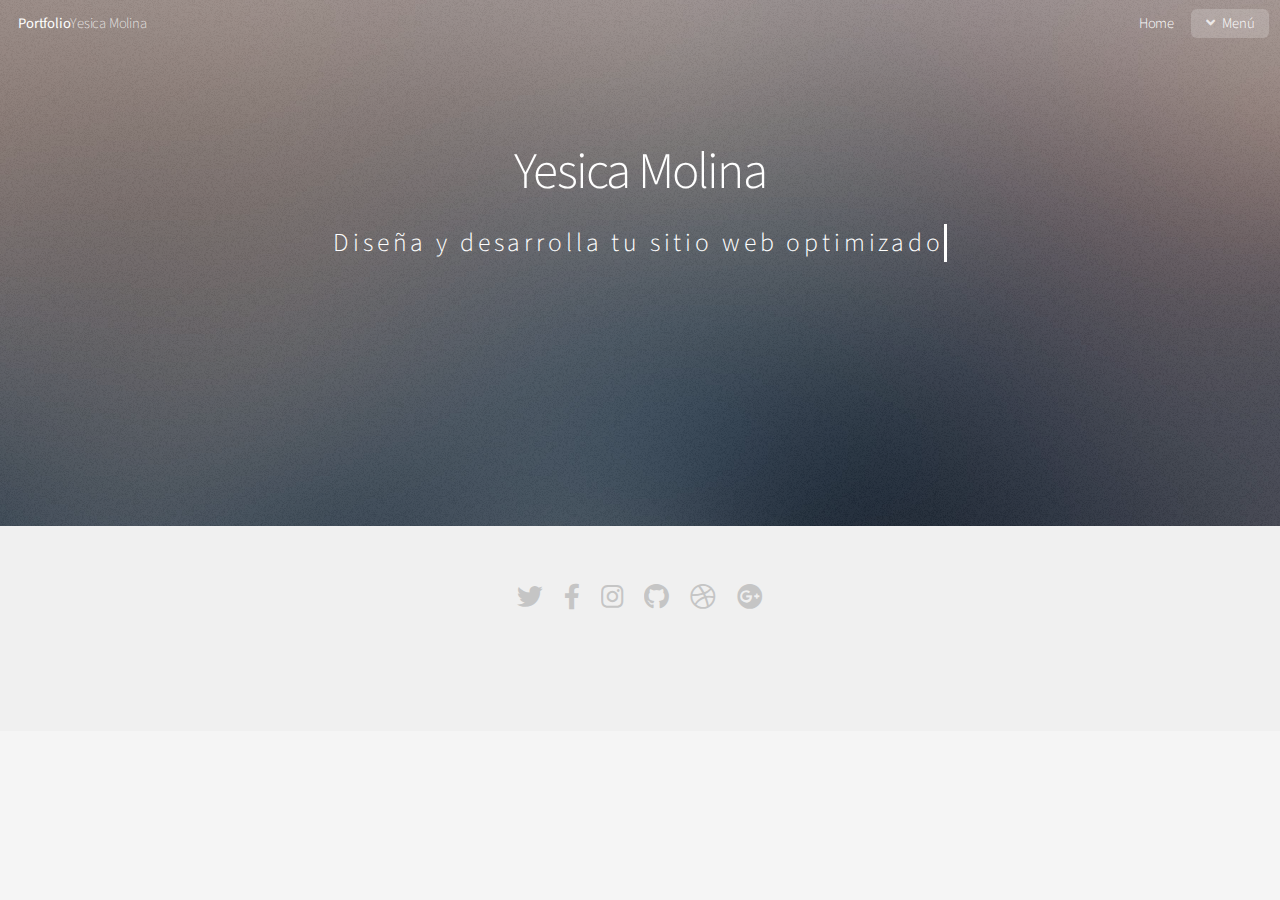
==== commit d03acbe7: "Animaciones" ====
--- a/index.html
+++ b/index.html
@@ -7,9 +7,10 @@
 	<link rel="stylesheet" href="assets/css/main.css">
 	<link href="https://cdn.jsdelivr.net/npm/bootstrap@5.2.0/dist/css/bootstrap.min.css" rel="stylesheet" integrity="sha384-gH2yIJqKdNHPEq0n4Mqa/HGKIhSkIHeL5AyhkYV8i59U5AR6csBvApHHNl/vI1Bx" crossorigin="anonymous">
 </head>
-<body class="landing">
+<body class="landing container-fluid">
 	<div id="page-wrapper">
 
+		
 		<!-- Header -->
 			<header id="header" class="reveal alt" style="">
 				<h1><a href="index.html">Portfolio</a>Yesica Molina</h1>
@@ -34,7 +35,11 @@
 		<!-- Banner -->
 			<section id="banner">
 				<h2>Yesica Molina</h2>
-				<p>Diseña y desarrolla tu sitio web optimizado</p>
+				<div class="typewriterHead">
+				<div class="typewriter" >
+					<h3>Diseña y desarrolla tu sitio web optimizado</h3>
+				</div>
+				</div>	
 
 			</section>
 
--- a/assets/css/main.css
+++ b/assets/css/main.css
@@ -140,6 +140,7 @@
 		font-weight: 300;
 		line-height: 1em;
 		margin: 0 0 0.5em 0;
+		
 	}
 
 		h1 a, h2 a, h3 a, h4 a, h5 a, h6 a {
@@ -2333,6 +2334,7 @@
 				display: block;
 				width: 100%;
 			}
+			
 
 			.box .image.featured:first-child {
 				border-radius: 6px 6px 0 0;
@@ -3881,4 +3883,29 @@
 			}
 
 
-	}+	}
+	.typewriter h3{
+		overflow: hidden;
+		border-right: .15em solid white; 
+		white-space: nowrap; 
+		margin: 0 auto;
+		letter-spacing: .15em; 
+		animation: 
+		  typing 3.5s steps(40, end),
+		  blink-caret .75s step-end infinite;
+	  }
+	  
+	  @keyframes typing {
+		from { width: 0 }
+		to { width: 100% }
+	  }
+
+	  @keyframes blink-caret {
+		from, to { border-color: transparent }
+		50% { border-color: white; }
+	  }
+
+	  .typewriterHead{
+		display: flex;
+  		justify-content: center;
+	  }
